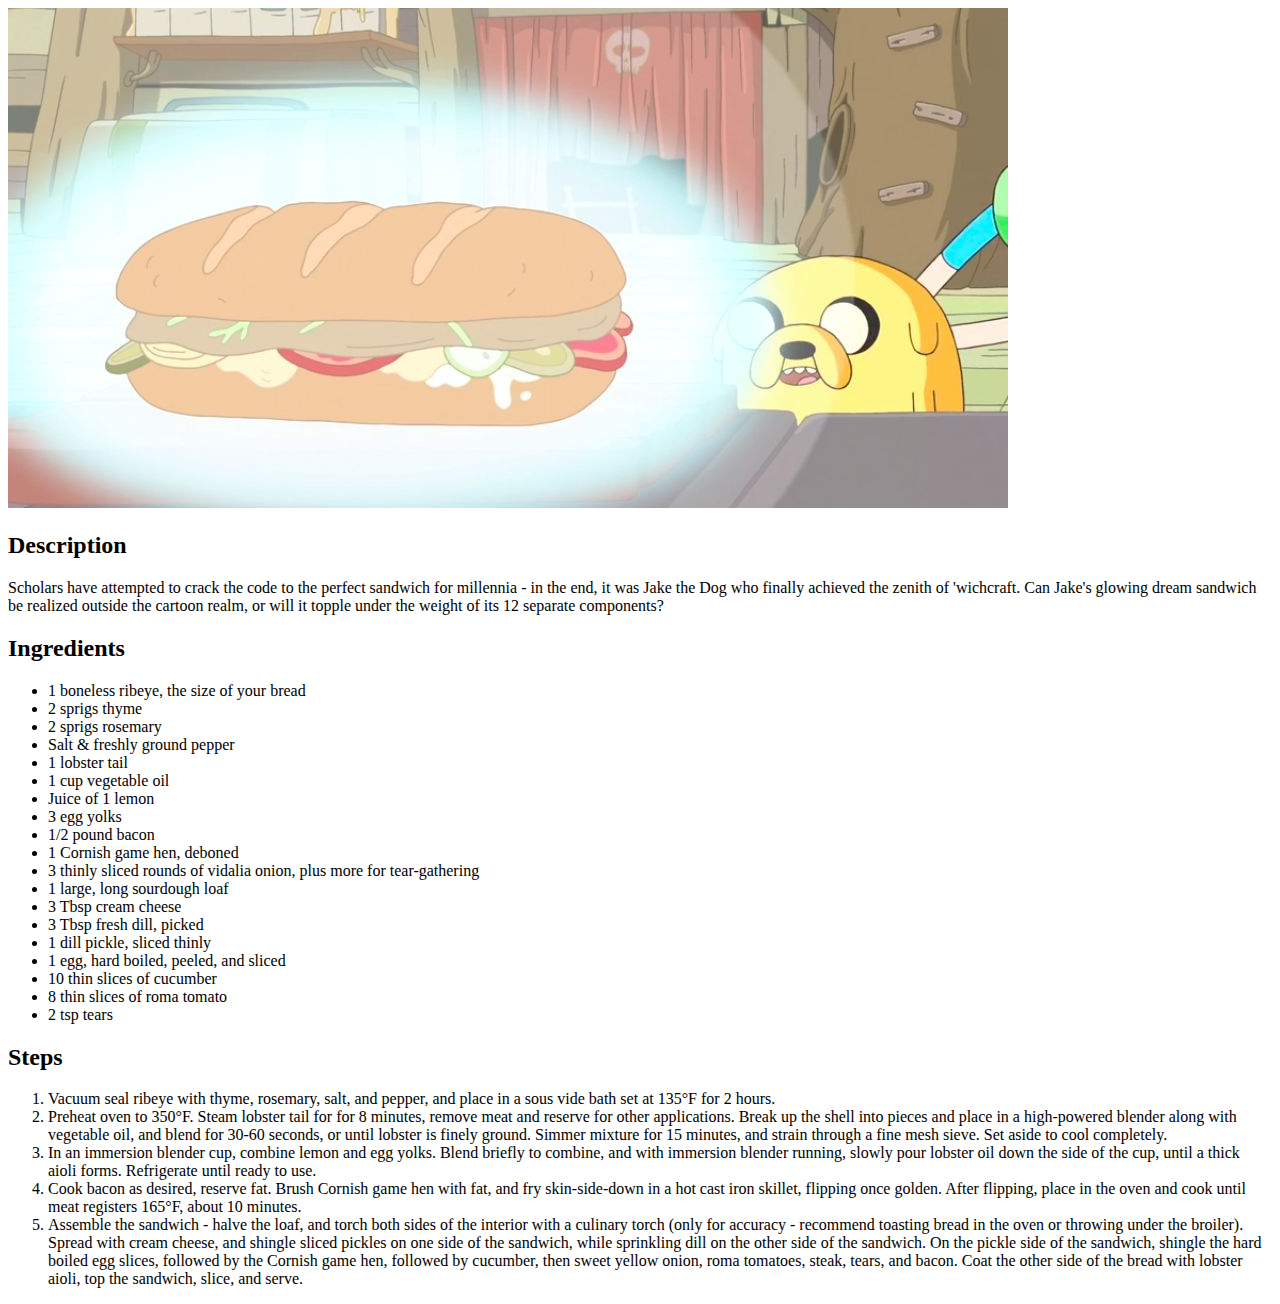
==== recipes/jake's_perfect_sandwich.html @ 6b8eb868 "filled jake's perfect burger page" ====
<!DOCTYPE html>
<html lang="en">
<head>
    <meta charset="UTF-8">
    <meta name="viewport" content="width=device-width, initial-scale=1.0">
    <title>Document</title>
</head>
<body>
    <img src="../images/jake-the-dog-perfect-sandwich.jpg" alt="jake's perfect sandwich">
    <h2>Description</h2>
    <p>Scholars have attempted to crack the code to the perfect sandwich for millennia - in the end, it was Jake the Dog who finally achieved the zenith of 'wichcraft. Can Jake's glowing dream sandwich be realized outside the cartoon realm, or will it topple under the weight of its 12 separate components?</p>
    <h2>Ingredients</h2>
    <ul>
        <li>1 boneless ribeye, the size of your bread</li>
        <li>2 sprigs thyme</li>
        <li>2 sprigs rosemary</li>
        <li>Salt & freshly ground pepper</li>
        <li>1 lobster tail</li>
        <li>1 cup vegetable oil</li>
        <li>Juice of 1 lemon</li>
        <li>3 egg yolks</li>
        <li>1/2 pound bacon</li>
        <li>1 Cornish game hen, deboned</li>
        <li>3 thinly sliced rounds of vidalia onion, plus more for tear-gathering</li>
        <li>1 large, long sourdough loaf</li>
        <li>3 Tbsp cream cheese</li>
        <li>3 Tbsp fresh dill, picked</li>
        <li>1 dill pickle, sliced thinly</li>
        <li>1 egg, hard boiled, peeled, and sliced</li>
        <li>10 thin slices of cucumber</li>
        <li>8 thin slices of roma tomato</li>
        <li>2 tsp tears</li>
    </ul>
    <h2>Steps</h2>
    <ol>
        <li>Vacuum seal ribeye with thyme, rosemary, salt, and pepper, and place in a sous vide bath set at 135°F for 2 hours.</li>
        <li>Preheat oven to 350°F.  Steam lobster tail for for 8 minutes, remove meat and reserve for other applications.  Break up the shell into pieces and place in a high-powered blender along with vegetable oil, and blend for 30-60 seconds, or until lobster is finely ground.  Simmer mixture for 15 minutes, and strain through a fine mesh sieve.  Set aside to cool completely.</li>
        <li>In an immersion blender cup, combine lemon and egg yolks.  Blend briefly to combine, and with immersion blender running, slowly pour lobster oil down the side of the cup, until a thick aioli forms.  Refrigerate until ready to use.</li>
        <li>Cook bacon as desired, reserve fat.  Brush Cornish game hen with fat, and fry skin-side-down in a hot cast iron skillet, flipping once golden.  After flipping, place in the oven and cook until meat registers 165°F, about 10 minutes.</li>
        <li>Assemble the sandwich - halve the loaf, and torch both sides of the interior with a culinary torch (only for accuracy - recommend toasting bread in the oven or throwing under the broiler).  Spread with cream cheese, and shingle sliced pickles on one side of the sandwich, while sprinkling dill on the other side of the sandwich.  On the pickle side of the sandwich, shingle the hard boiled egg slices, followed by the Cornish game hen, followed by cucumber, then sweet yellow onion, roma tomatoes, steak, tears, and bacon.  Coat the other side of the bread with lobster aioli, top the sandwich, slice, and serve.</li>
    </ol>
</body>
</html>
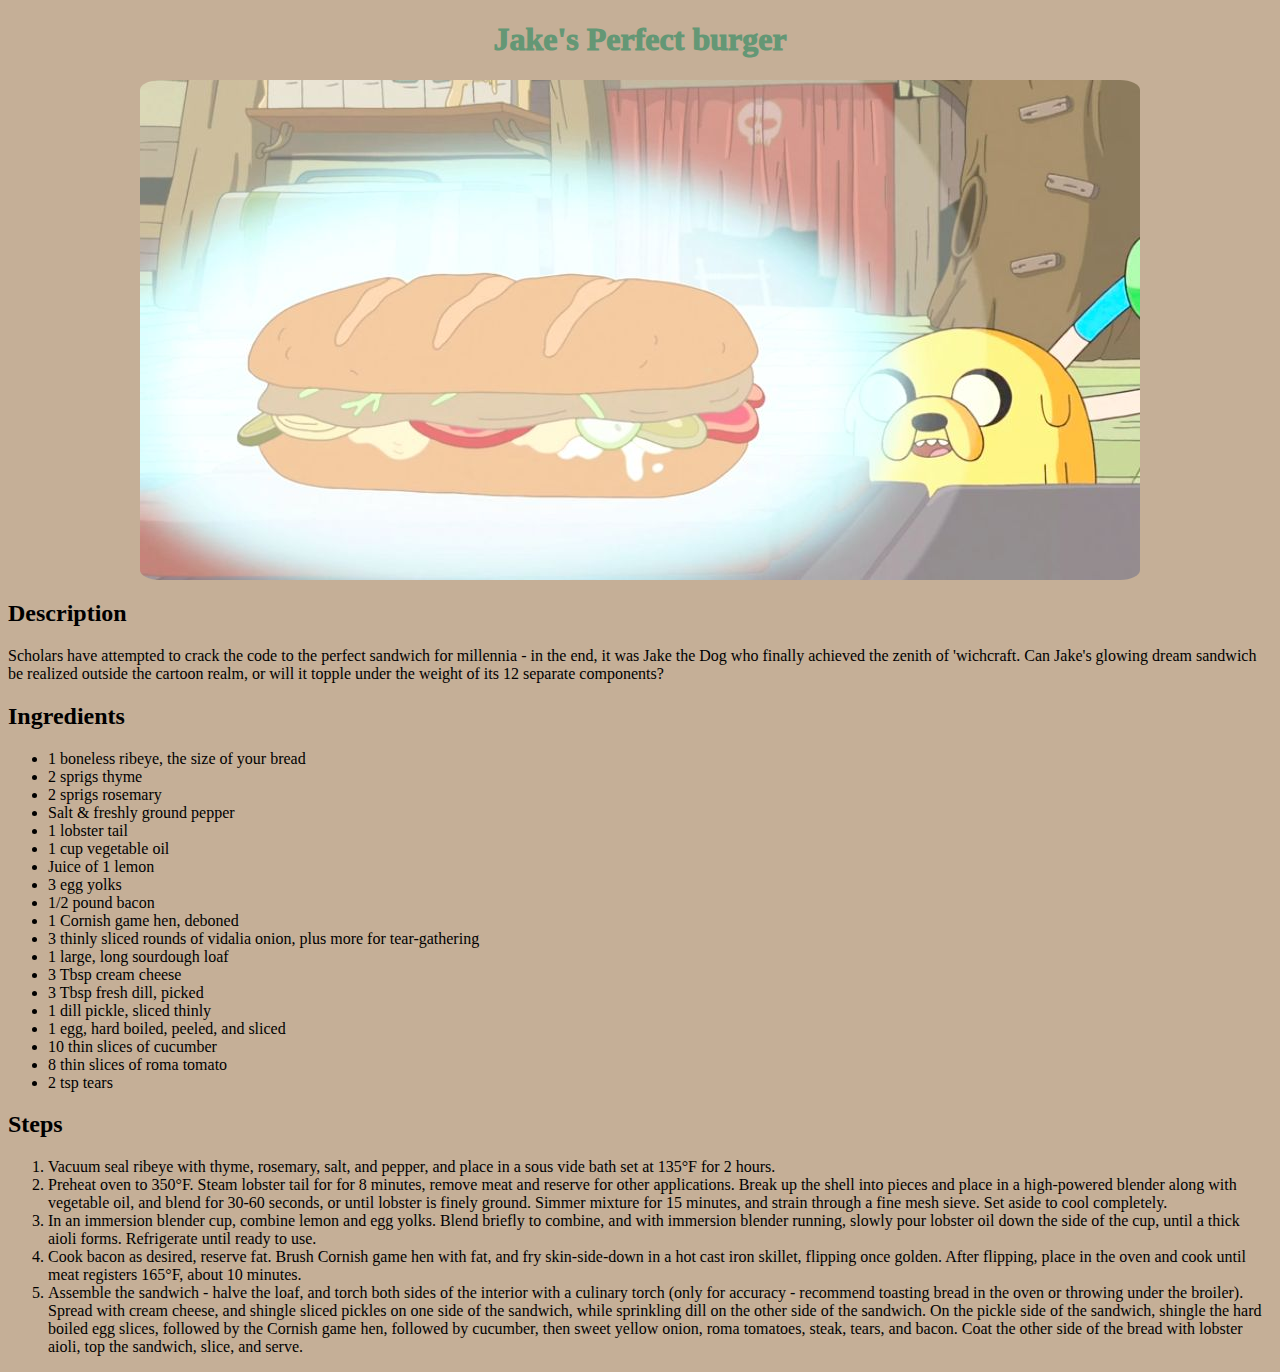
==== commit acf094ec: "styled jake's burger page a bit" ====
--- a/recipes/jake's_perfect_sandwich.html
+++ b/recipes/jake's_perfect_sandwich.html
@@ -4,9 +4,11 @@
     <meta charset="UTF-8">
     <meta name="viewport" content="width=device-width, initial-scale=1.0">
     <title>Document</title>
+    <link rel="stylesheet" href="../style/style.css">
 </head>
 <body>
-    <img src="../images/jake-the-dog-perfect-sandwich.jpg" alt="jake's perfect sandwich">
+    <h1>Jake's Perfect burger</h1>
+    <img src="../images/jake-the-dog-perfect-sandwich.jpg" alt="jake's perfect sandwich" class="center jake">
     <h2>Description</h2>
     <p>Scholars have attempted to crack the code to the perfect sandwich for millennia - in the end, it was Jake the Dog who finally achieved the zenith of 'wichcraft. Can Jake's glowing dream sandwich be realized outside the cartoon realm, or will it topple under the weight of its 12 separate components?</p>
     <h2>Ingredients</h2>
--- a/style/style.css
+++ b/style/style.css
@@ -0,0 +1,25 @@
+* {
+    background-color: #c5af97;
+}
+
+h1, .link {
+    text-align: center;
+}
+h1 {
+    font-family: cursive;
+    color:#649775;
+    font-weight: 1000;
+}
+.link {
+    font-family: fantasy;
+    font-size: 32px;
+}
+.center {
+    display: block;
+    margin-left: auto;
+    margin-right: auto;
+    border-radius: 5%;
+}
+.center.jake {
+    border-radius: 2%;
+}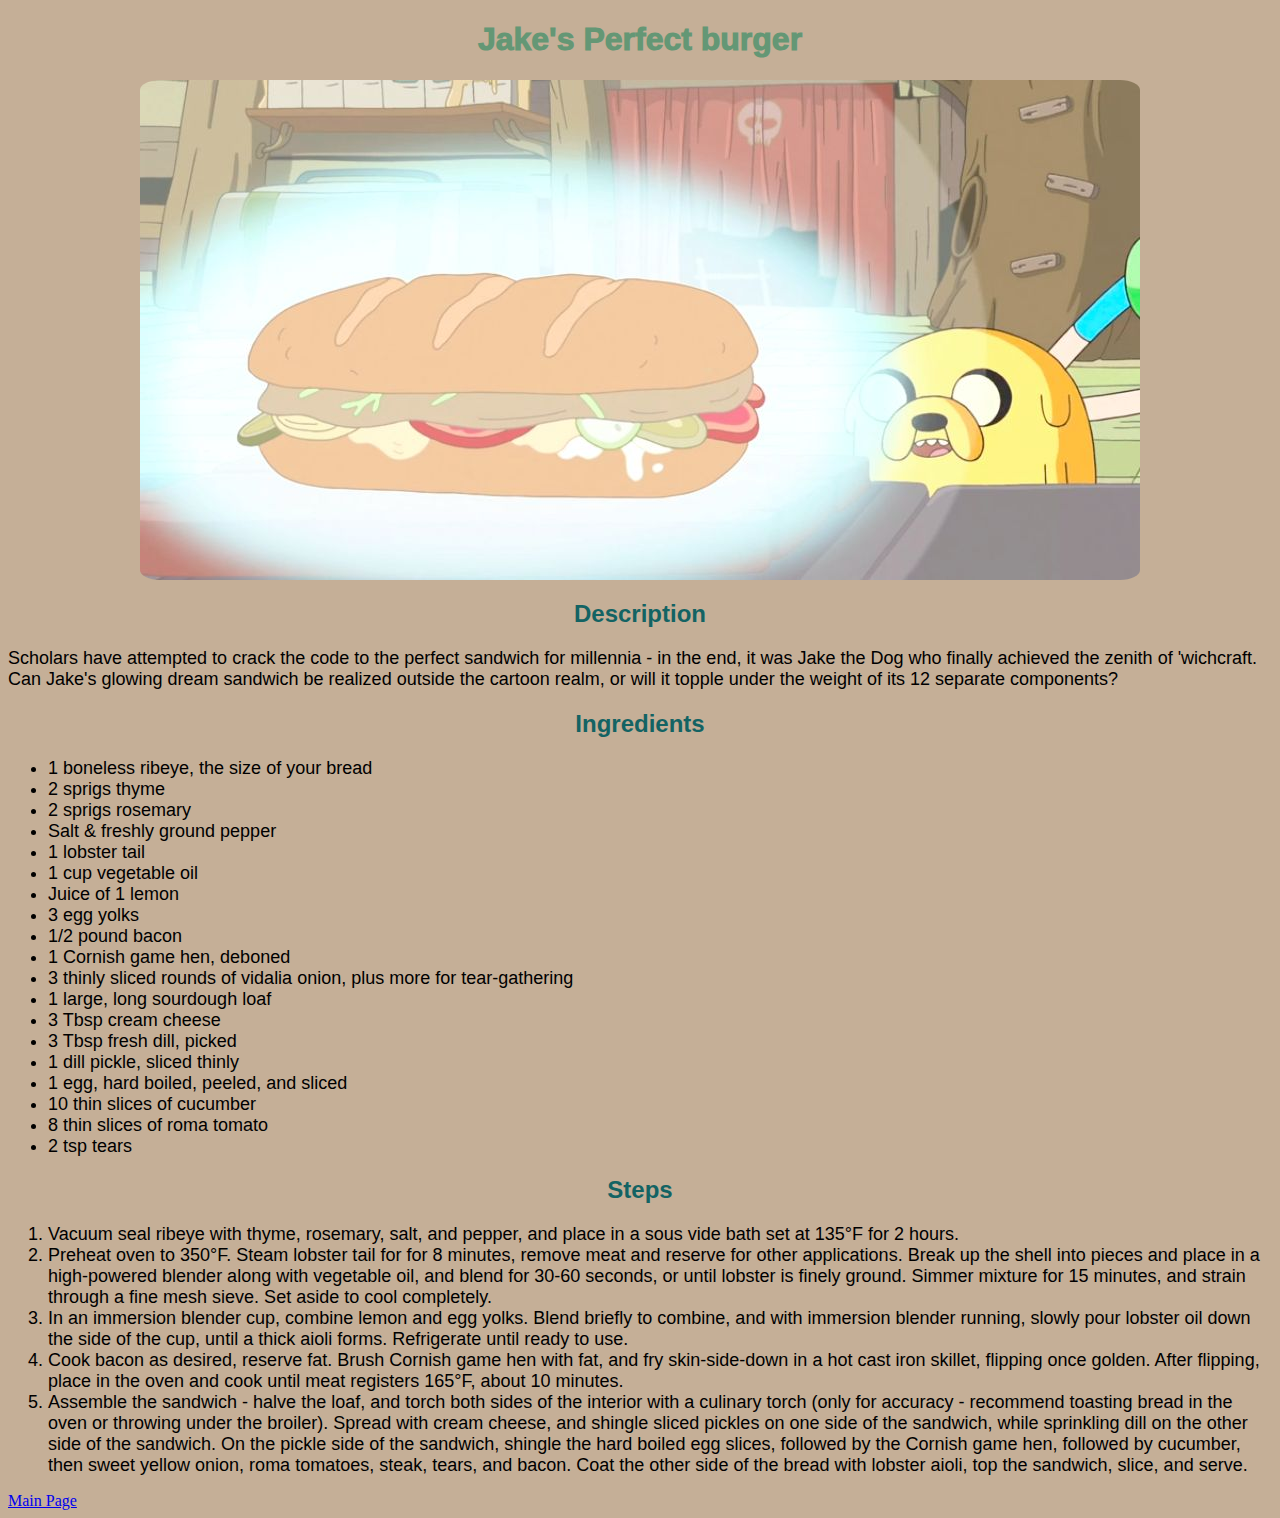
==== commit 81baa421: "minor adjustments" ====
--- a/recipes/jake's_perfect_sandwich.html
+++ b/recipes/jake's_perfect_sandwich.html
@@ -41,5 +41,6 @@
         <li>Cook bacon as desired, reserve fat.  Brush Cornish game hen with fat, and fry skin-side-down in a hot cast iron skillet, flipping once golden.  After flipping, place in the oven and cook until meat registers 165°F, about 10 minutes.</li>
         <li>Assemble the sandwich - halve the loaf, and torch both sides of the interior with a culinary torch (only for accuracy - recommend toasting bread in the oven or throwing under the broiler).  Spread with cream cheese, and shingle sliced pickles on one side of the sandwich, while sprinkling dill on the other side of the sandwich.  On the pickle side of the sandwich, shingle the hard boiled egg slices, followed by the Cornish game hen, followed by cucumber, then sweet yellow onion, roma tomatoes, steak, tears, and bacon.  Coat the other side of the bread with lobster aioli, top the sandwich, slice, and serve.</li>
     </ol>
+    <a href="../index.html">Main Page</a>
 </body>
 </html>--- a/style/style.css
+++ b/style/style.css
@@ -2,16 +2,25 @@
     background-color: #c5af97;
 }
 
-h1, .link {
+h1, h2, .link {
     text-align: center;
 }
+h1, h2 {
+    font-family: cursive, sans-serif;
+}
 h1 {
-    font-family: cursive;
     color:#649775;
     font-weight: 1000;
 }
+h2 {
+    color: #136363;
+}
+p, li {
+    font-family: sans-serif;
+    font-size: 18px;
+}
 .link {
-    font-family: fantasy;
+    font-family: comic-sans, sans-serif;
     font-size: 32px;
 }
 .center {
@@ -22,4 +31,8 @@
 }
 .center.jake {
     border-radius: 2%;
+}
+.center.smore {
+    border-radius: 2%;
+    width: 35%;
 }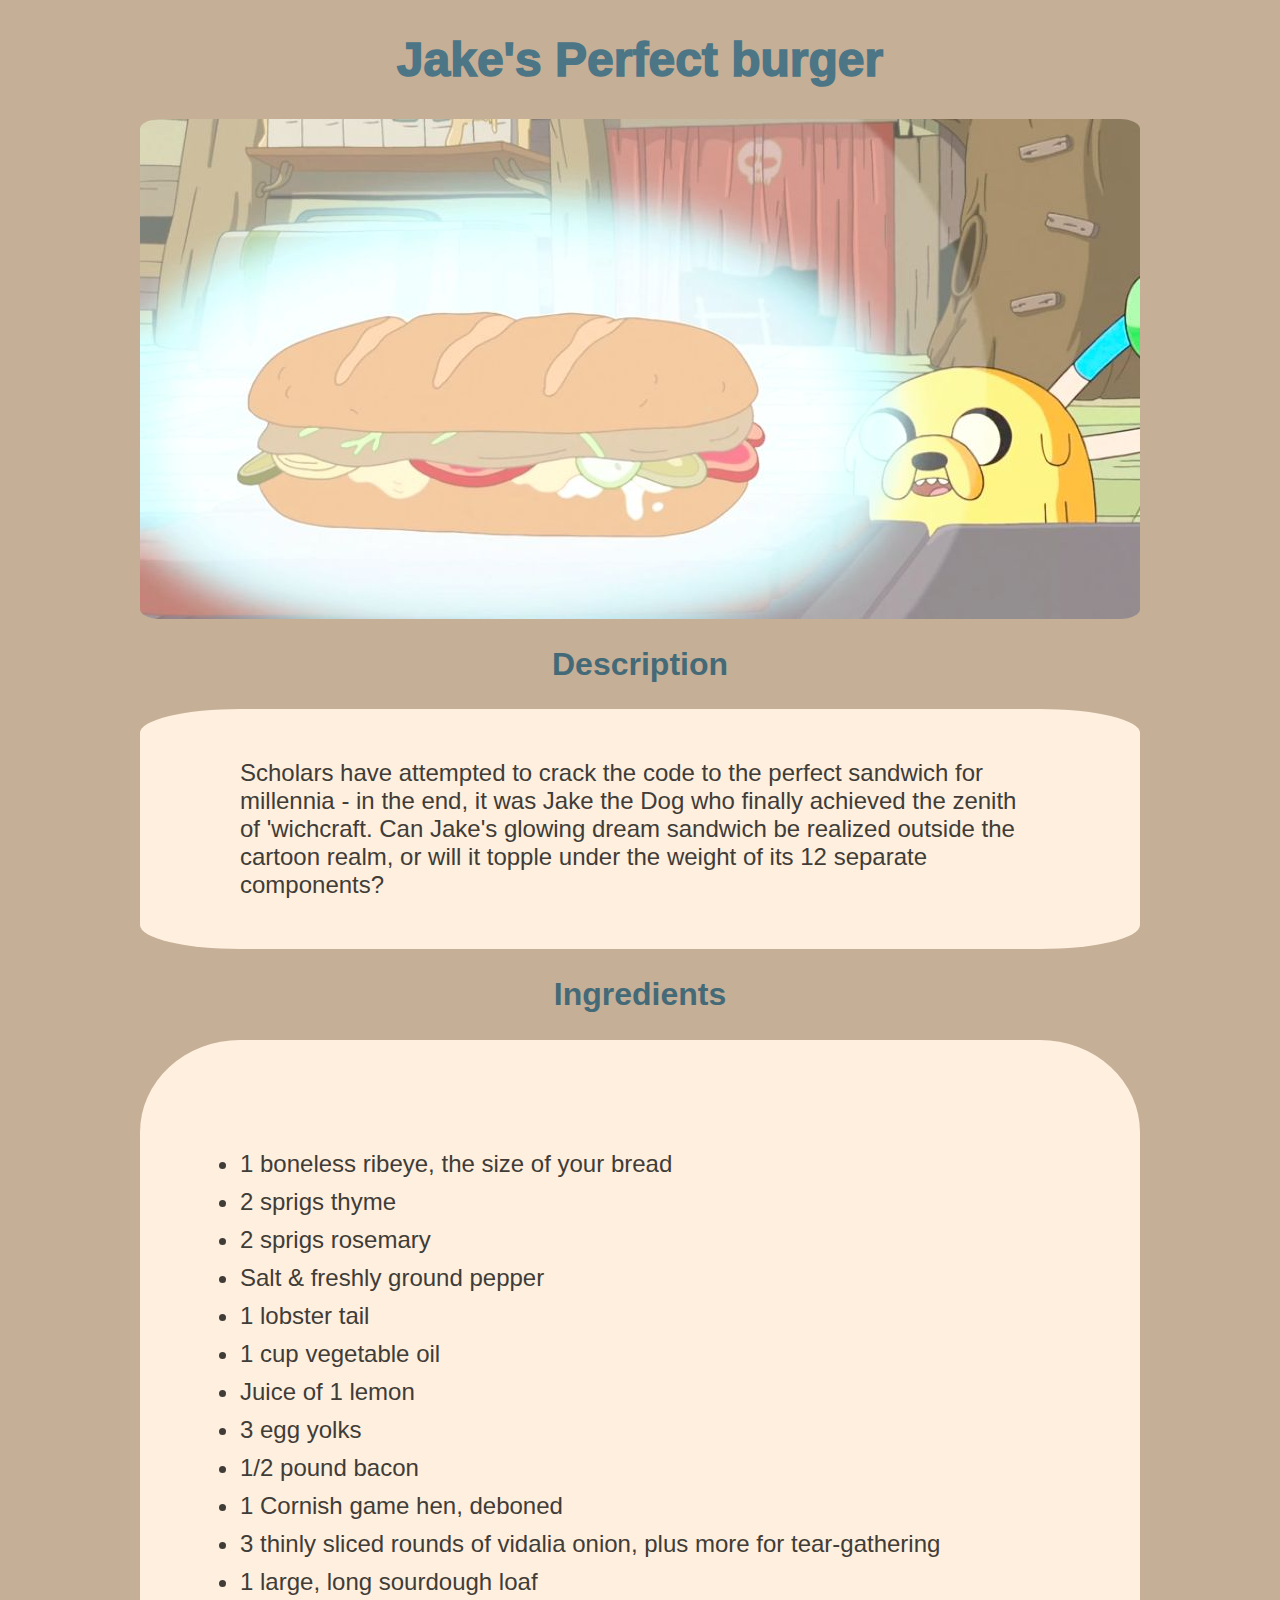
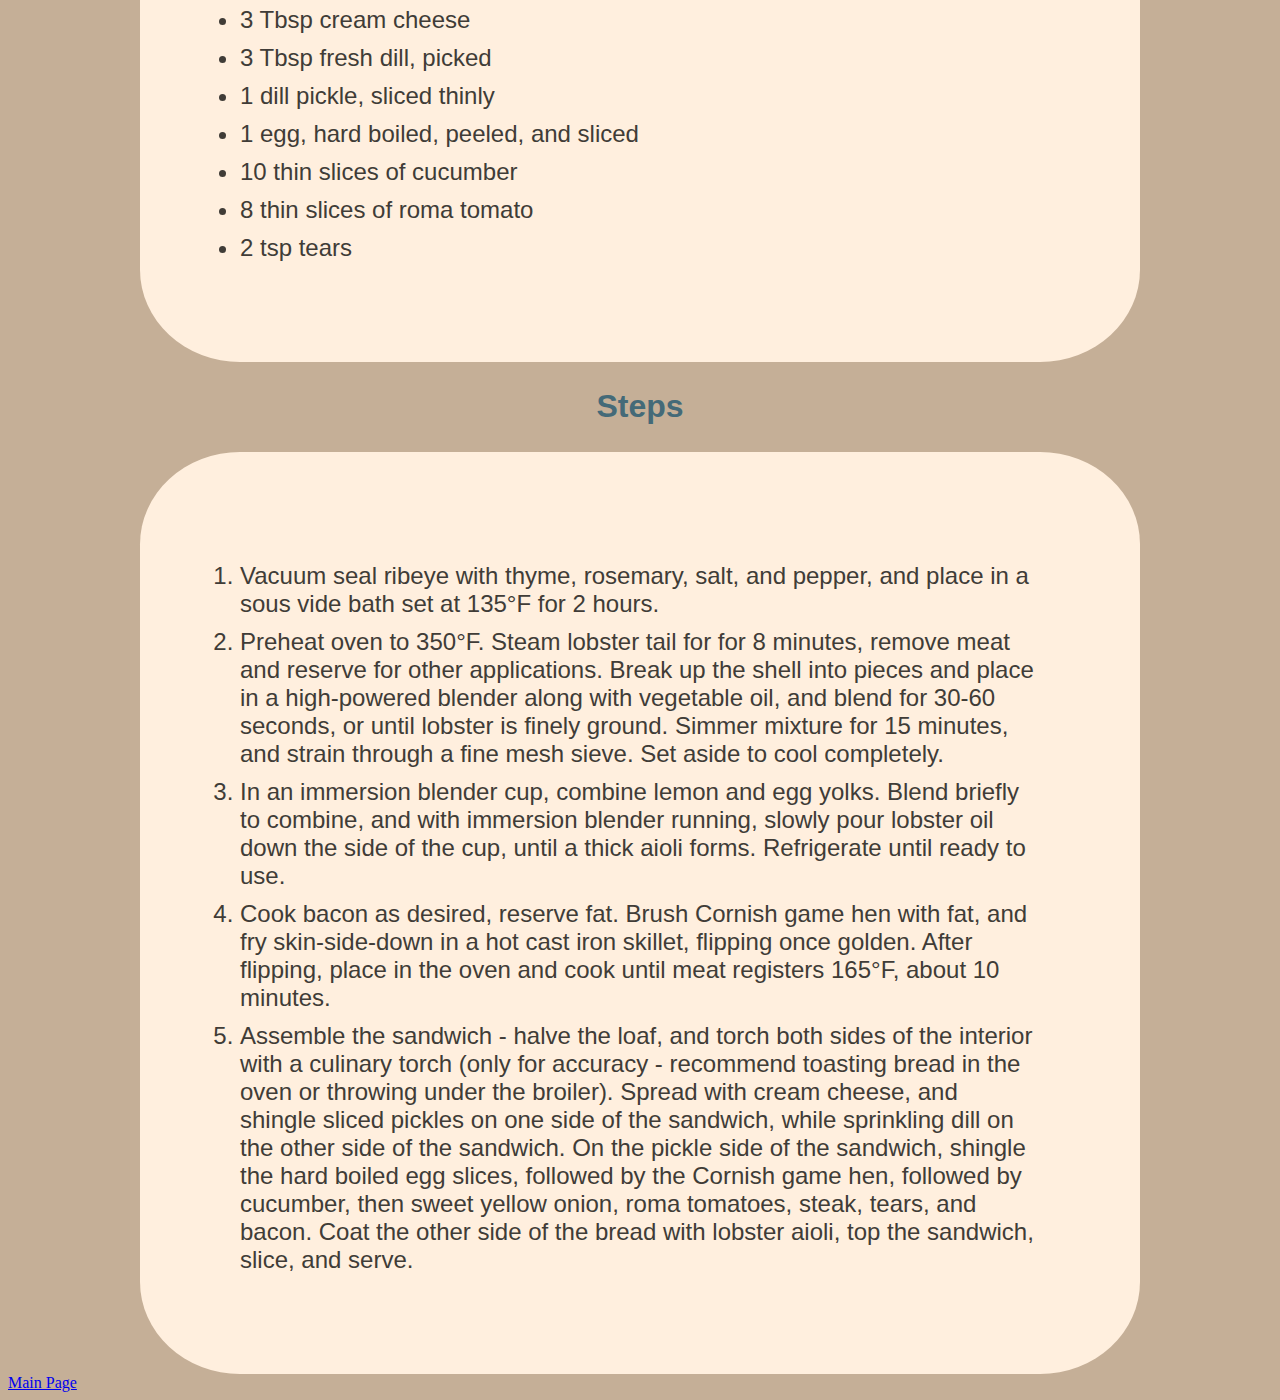
==== commit 16678abc: "added boxes" ====
--- a/recipes/jake's_perfect_sandwich.html
+++ b/recipes/jake's_perfect_sandwich.html
@@ -10,7 +10,7 @@
     <h1>Jake's Perfect burger</h1>
     <img src="../images/jake-the-dog-perfect-sandwich.jpg" alt="jake's perfect sandwich" class="center jake">
     <h2>Description</h2>
-    <p>Scholars have attempted to crack the code to the perfect sandwich for millennia - in the end, it was Jake the Dog who finally achieved the zenith of 'wichcraft. Can Jake's glowing dream sandwich be realized outside the cartoon realm, or will it topple under the weight of its 12 separate components?</p>
+    <p class="text">Scholars have attempted to crack the code to the perfect sandwich for millennia - in the end, it was Jake the Dog who finally achieved the zenith of 'wichcraft. Can Jake's glowing dream sandwich be realized outside the cartoon realm, or will it topple under the weight of its 12 separate components?</p>
     <h2>Ingredients</h2>
     <ul>
         <li>1 boneless ribeye, the size of your bread</li>
--- a/style/style.css
+++ b/style/style.css
@@ -9,15 +9,35 @@
     font-family: cursive, sans-serif;
 }
 h1 {
-    color:#649775;
+    color: #4C7585;
     font-weight: 1000;
+    font-size: 48px;
 }
 h2 {
-    color: #136363;
+    color: #446A78;
+    font-size: 32px;
 }
 p, li {
     font-family: sans-serif;
-    font-size: 18px;
+    font-size: 24px;
+    font-weight: 500;
+}
+ul, ol, li, p {
+    background-color: #FFEFDE;
+}
+ul, ol, p {
+    border-radius: 10%;
+    width: 800px;
+    padding: 100px ;
+    margin: auto;
+    color: #403C37;
+}
+li, .link {
+    margin-top: 10px;
+}
+.text {
+    padding-top: 50px;
+    padding-bottom: 50px;
 }
 .link {
     font-family: comic-sans, sans-serif;
@@ -35,4 +55,4 @@
 .center.smore {
     border-radius: 2%;
     width: 35%;
-}+}
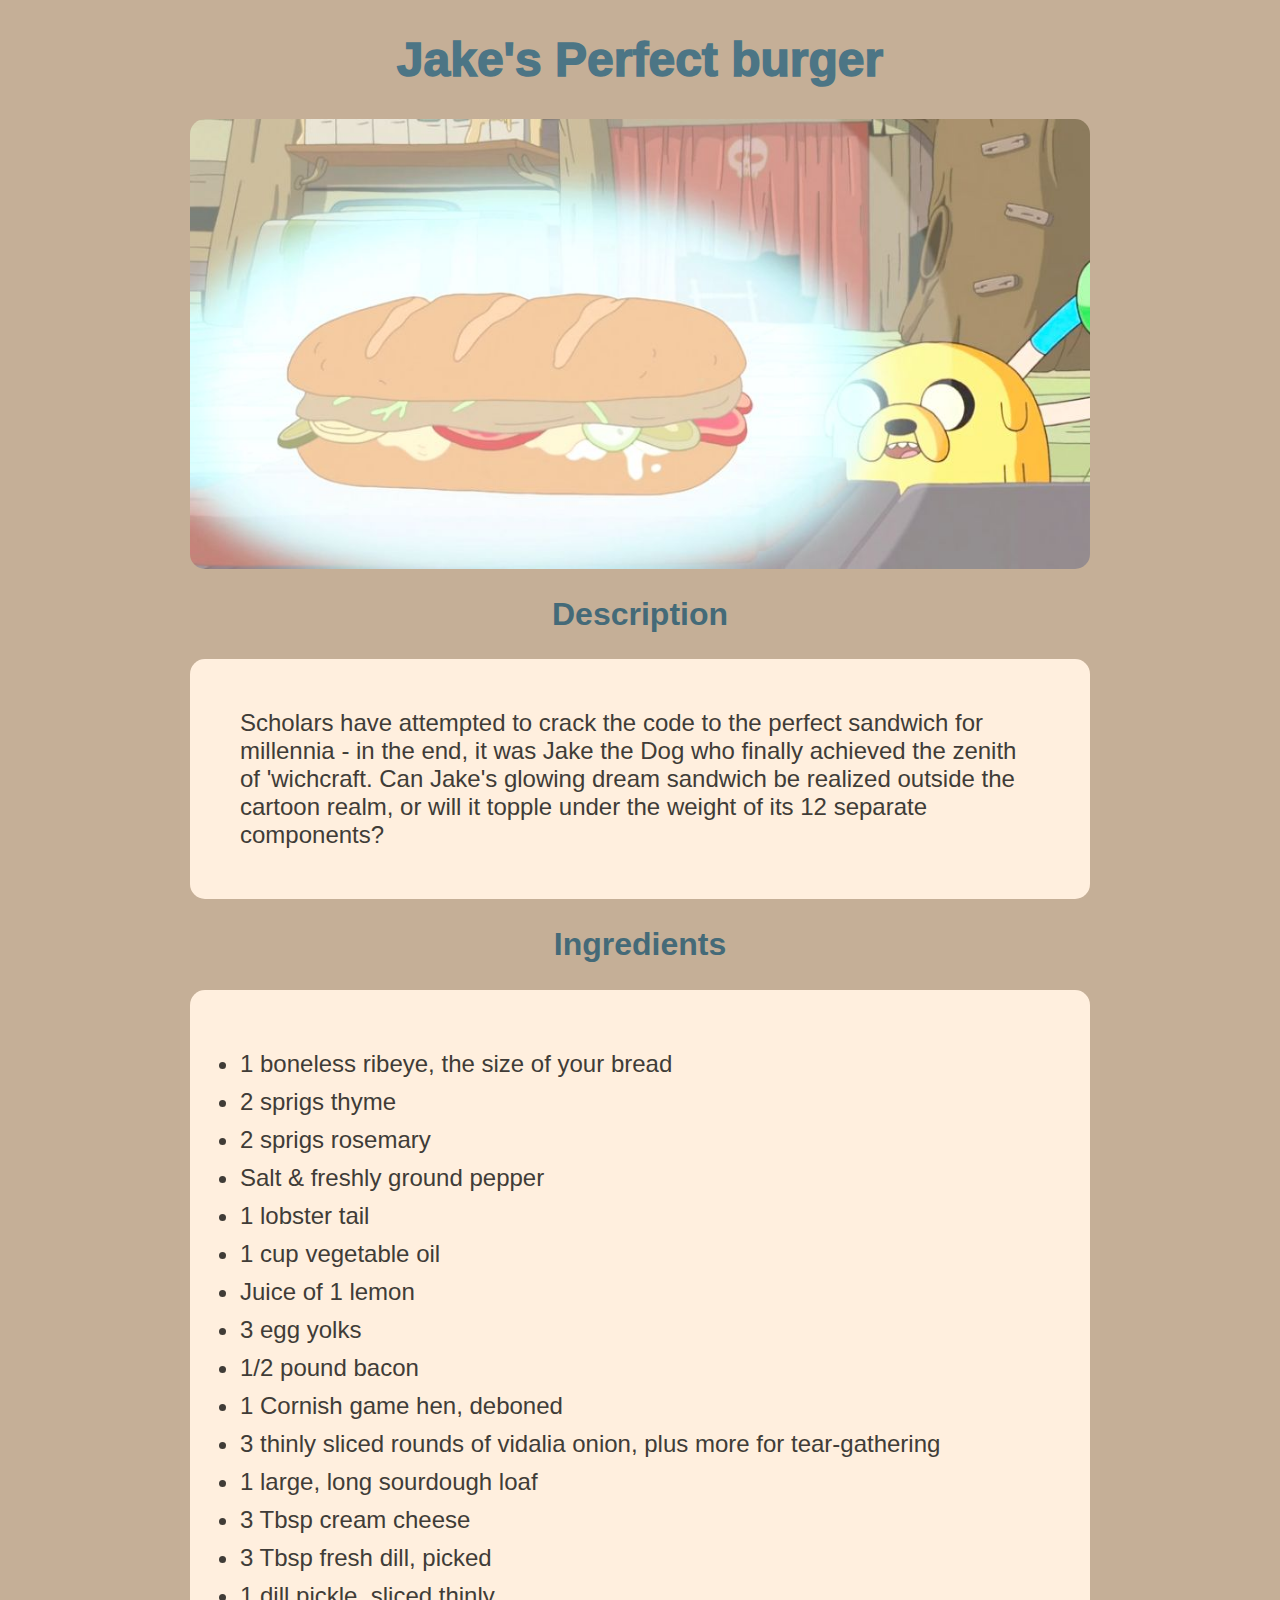
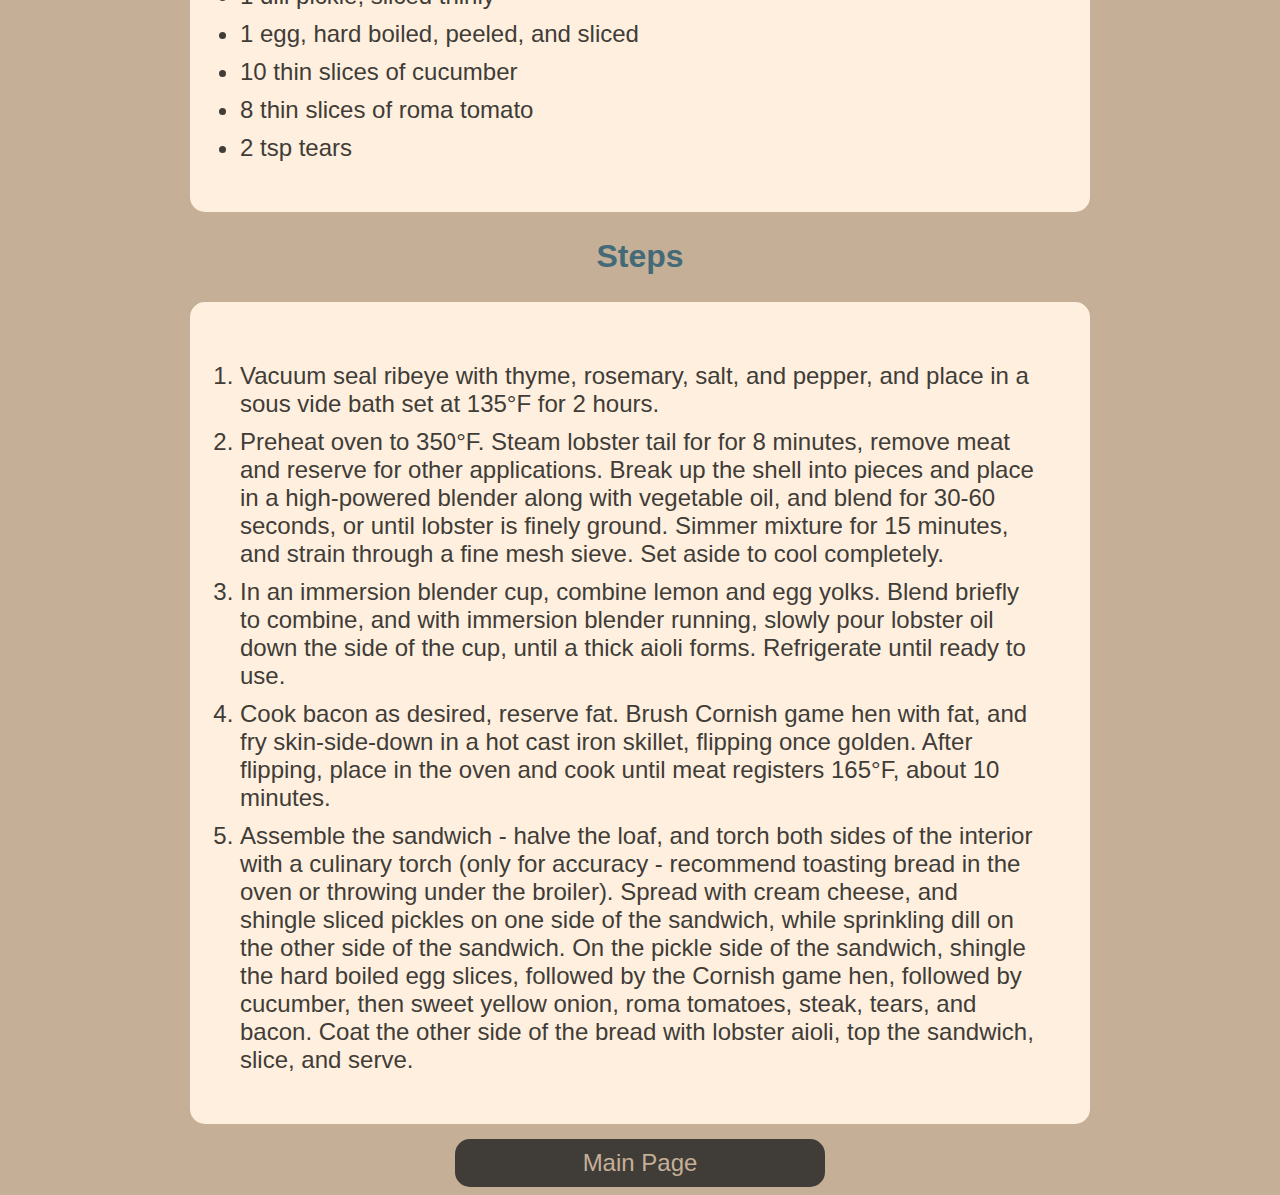
==== commit 51ae8523: "improved links style" ====
--- a/recipes/jake's_perfect_sandwich.html
+++ b/recipes/jake's_perfect_sandwich.html
@@ -3,7 +3,7 @@
 <head>
     <meta charset="UTF-8">
     <meta name="viewport" content="width=device-width, initial-scale=1.0">
-    <title>Document</title>
+    <title>Jake's Perfect burger</title>
     <link rel="stylesheet" href="../style/style.css">
 </head>
 <body>
@@ -41,6 +41,6 @@
         <li>Cook bacon as desired, reserve fat.  Brush Cornish game hen with fat, and fry skin-side-down in a hot cast iron skillet, flipping once golden.  After flipping, place in the oven and cook until meat registers 165°F, about 10 minutes.</li>
         <li>Assemble the sandwich - halve the loaf, and torch both sides of the interior with a culinary torch (only for accuracy - recommend toasting bread in the oven or throwing under the broiler).  Spread with cream cheese, and shingle sliced pickles on one side of the sandwich, while sprinkling dill on the other side of the sandwich.  On the pickle side of the sandwich, shingle the hard boiled egg slices, followed by the Cornish game hen, followed by cucumber, then sweet yellow onion, roma tomatoes, steak, tears, and bacon.  Coat the other side of the bread with lobster aioli, top the sandwich, slice, and serve.</li>
     </ol>
-    <a href="../index.html">Main Page</a>
+    <a href="../index.html" class="link homepage center">Main Page</a>
 </body>
 </html>--- a/style/style.css
+++ b/style/style.css
@@ -25,10 +25,10 @@
 ul, ol, li, p {
     background-color: #FFEFDE;
 }
-ul, ol, p {
-    border-radius: 10%;
+ul, ol, p, .link {
+    border-radius: 15px;
     width: 800px;
-    padding: 100px ;
+    padding: 50px ;
     margin: auto;
     color: #403C37;
 }
@@ -39,20 +39,30 @@
     padding-top: 50px;
     padding-bottom: 50px;
 }
-.link {
-    font-family: comic-sans, sans-serif;
+.center.link {
+    width: 350px;
+    padding: 10px ;
+    margin-top: 15px;
+    font-family: italic, sans-serif;
     font-size: 32px;
+    color: #c5af97;
+    background-color: #403C37;
+    text-decoration: none;
+}
+.link.homepage {
+    font-size: 24px;
+
 }
 .center {
     display: block;
     margin-left: auto;
     margin-right: auto;
-    border-radius: 5%;
+    border-radius: 15px;
 }
 .center.jake {
-    border-radius: 2%;
+    width: 900px;
 }
 .center.smore {
-    border-radius: 2%;
     width: 35%;
 }
+
